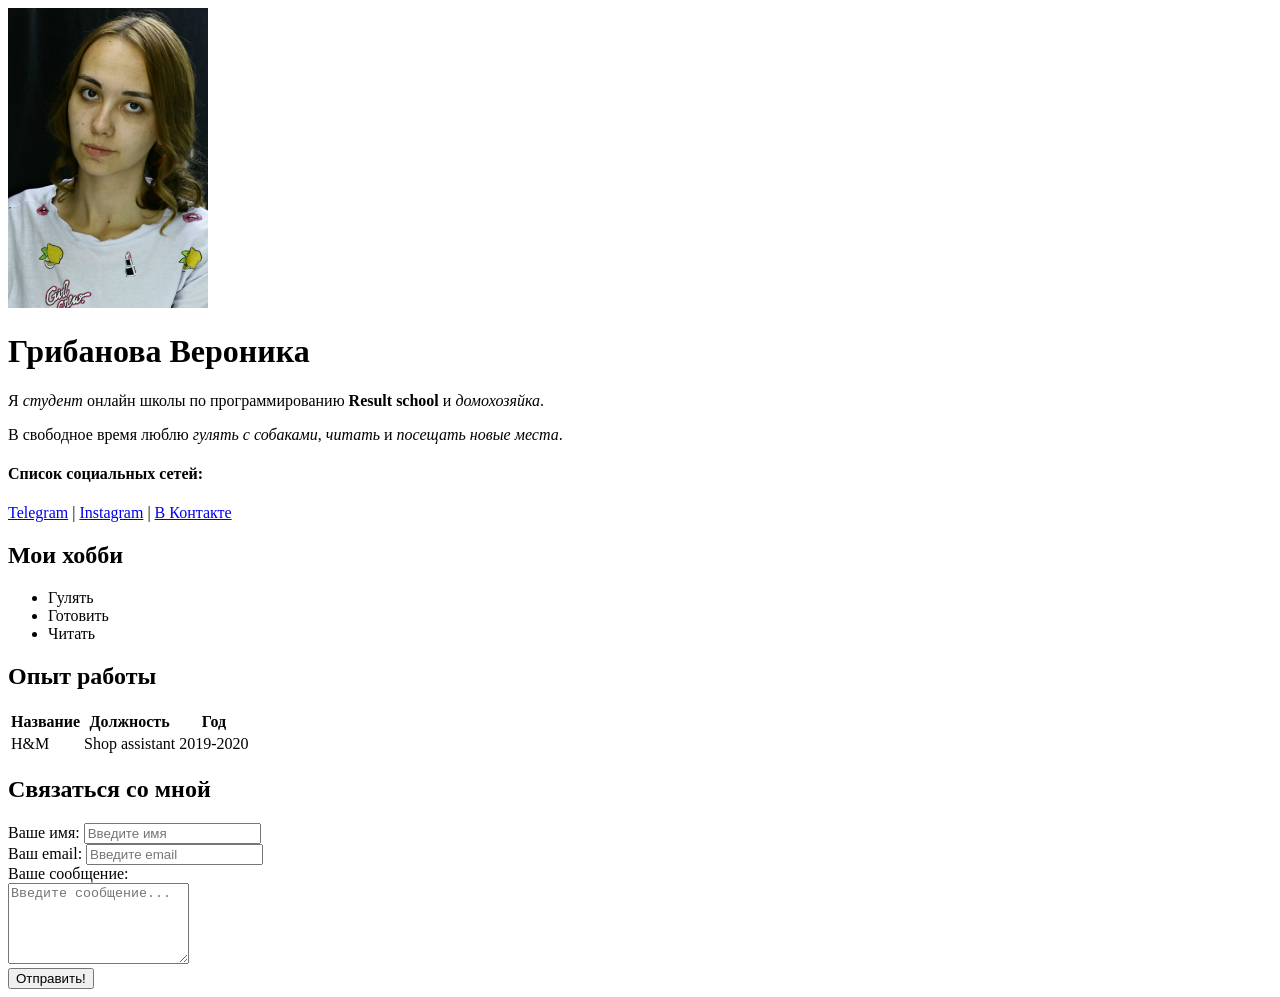
==== Вероника.html @ 23176ed7 "init" ====
<!DOCTYPE html>
<html>
<head>
</head>
<body>
<img src="IMG-20180728-WA0005.jpg" alt="Грибанова Вероника" width="200" >
    <h1>Грибанова Вероника</h1>
<p>Я <em>студент</em> онлайн школы по программированию <strong>Result school</strong> и <em>домохозяйка</em>.</p>
<p>В свободное время люблю <em>гулять с собаками</em>, <em>читать</em> и <em>посещать новые места</em>.</p>
<h4>Cписок социальных сетей:</h4>

<a href="https://t.me/foxnox23" target="_blank">Telegram</a>
|
<a href="https://instagram.com/inka1713?igshid=NzZlODBkYWE4Ng==" target="_blank">Instagram</a>
|
<a href="https://vk.com/foxnox23" target="_blank">В Контакте</a>
<h2>Мои хобби</h2>
<ul>
<li>Гулять</li>
<li>Готовить</li>
<li>Читать</li>
</ul>
<h2>Опыт работы</h2>
<table>
    <thead>
        <tr>
            <th>Название</th>
            <th>Должность</th>
            <th>Год</th>
    </tr>
    </thead>
    <tbody>
        <tr>
        <td>H&M</td>
        <td>Shop assistant</td>
        <td>2019-2020</td>
    </tr>
</tbody>
</table>
<h2>Связаться со мной</h2>

<form action="/">
<div>
    <label for="name">Ваше имя:</label>
    <input type="text" id="name" placeholder="Введите имя">
</div>
<div>
    <label for="email">Ваш email:</label>
    <input type="email" id="email" placeholder="Введите email">
</div>
<div>
    <label for="message">Ваше сообщение:</label>
    <br>
    <textarea id="message" cols="20" rows="5" placeholder="Введите сообщение..."></textarea>
</div>
<input type="submit" value="Отправить!">
</form>
</body>
</html>
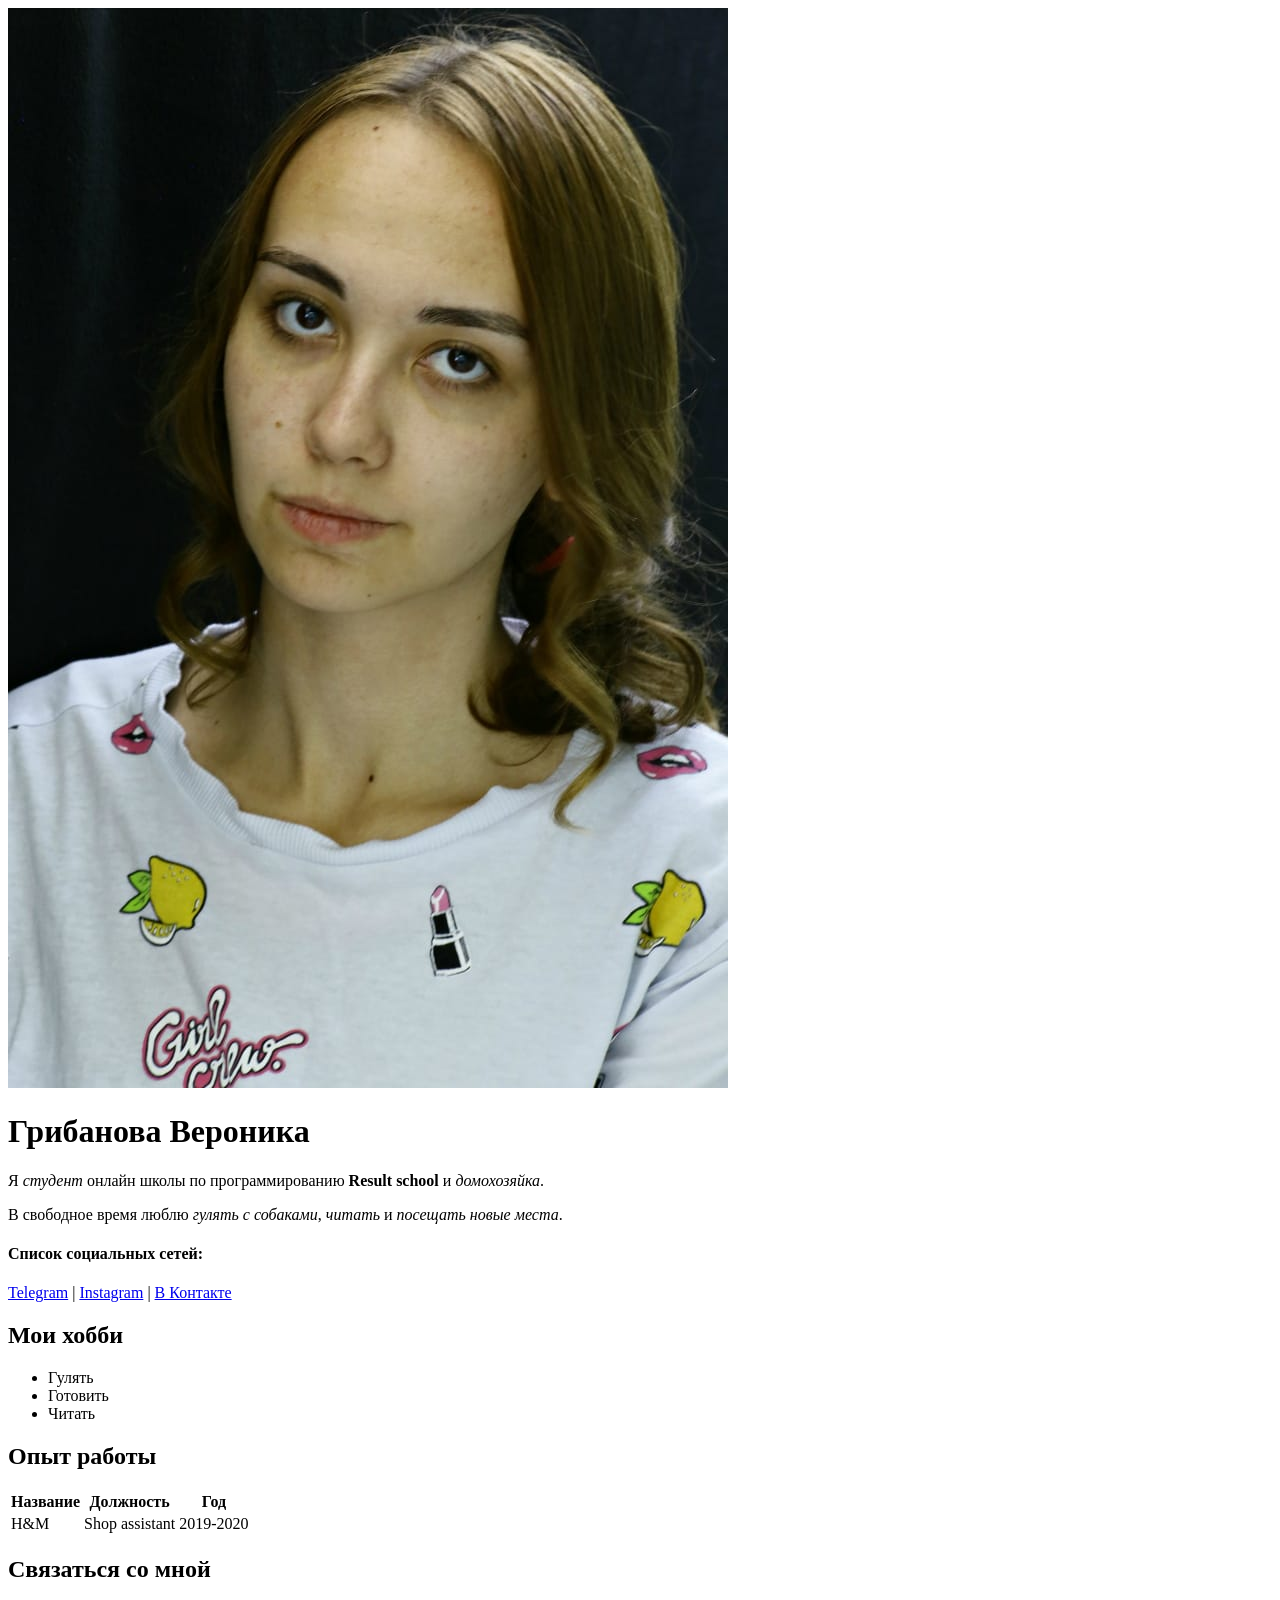
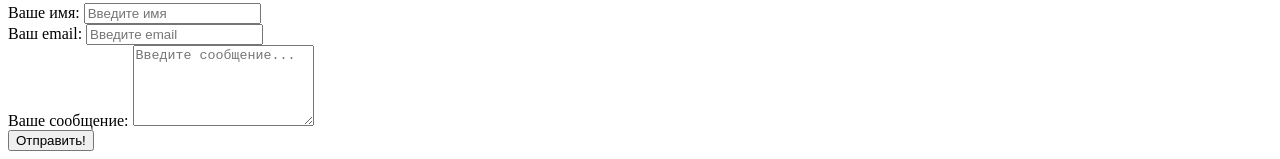
==== commit 2cba9311: "Add styles" ====
--- a/Вероника.html
+++ b/Вероника.html
@@ -1,12 +1,19 @@
 <!DOCTYPE html>
 <html>
 <head>
+    <link rel="stylesheet" href="styles.css">
 </head>
 <body>
-<img src="IMG-20180728-WA0005.jpg" alt="Грибанова Вероника" width="200" >
-    <h1>Грибанова Вероника</h1>
+<div class="container">
+<div class="info"> 
+<div class="photo">
+<img src="IMG-20180728-WA0005.jpg" alt="Грибанова Вероника" class="avatar"> 
+</div>  
+<div class="info-text">
+<h1>Грибанова Вероника</h1>
 <p>Я <em>студент</em> онлайн школы по программированию <strong>Result school</strong> и <em>домохозяйка</em>.</p>
 <p>В свободное время люблю <em>гулять с собаками</em>, <em>читать</em> и <em>посещать новые места</em>.</p>
+
 <h4>Cписок социальных сетей:</h4>
 
 <a href="https://t.me/foxnox23" target="_blank">Telegram</a>
@@ -14,13 +21,19 @@
 <a href="https://instagram.com/inka1713?igshid=NzZlODBkYWE4Ng==" target="_blank">Instagram</a>
 |
 <a href="https://vk.com/foxnox23" target="_blank">В Контакте</a>
+</div>
+</div>
+<div class="card-1">
 <h2>Мои хобби</h2>
-<ul>
+<ul class="list">
 <li>Гулять</li>
 <li>Готовить</li>
 <li>Читать</li>
 </ul>
+</div>
+<div class="card-2">
 <h2>Опыт работы</h2>
+<div class="table">
 <table>
     <thead>
         <tr>
@@ -37,23 +50,30 @@
     </tr>
 </tbody>
 </table>
+</div>
+</div>
+<div class="card-3">
 <h2>Связаться со мной</h2>
-
+<div class="communications">
 <form action="/">
-<div>
+    <div class="form-row">
+<div class="form-group">
     <label for="name">Ваше имя:</label>
     <input type="text" id="name" placeholder="Введите имя">
 </div>
-<div>
+<div class="form-group">
     <label for="email">Ваш email:</label>
     <input type="email" id="email" placeholder="Введите email">
 </div>
-<div>
+</div>
+<div class="form-group">
     <label for="message">Ваше сообщение:</label>
-    <br>
     <textarea id="message" cols="20" rows="5" placeholder="Введите сообщение..."></textarea>
 </div>
-<input type="submit" value="Отправить!">
+<input type="submit" class="btn" value="Отправить!">
 </form>
+</div>
+</div>
+</div>
 </body>
 </html>
